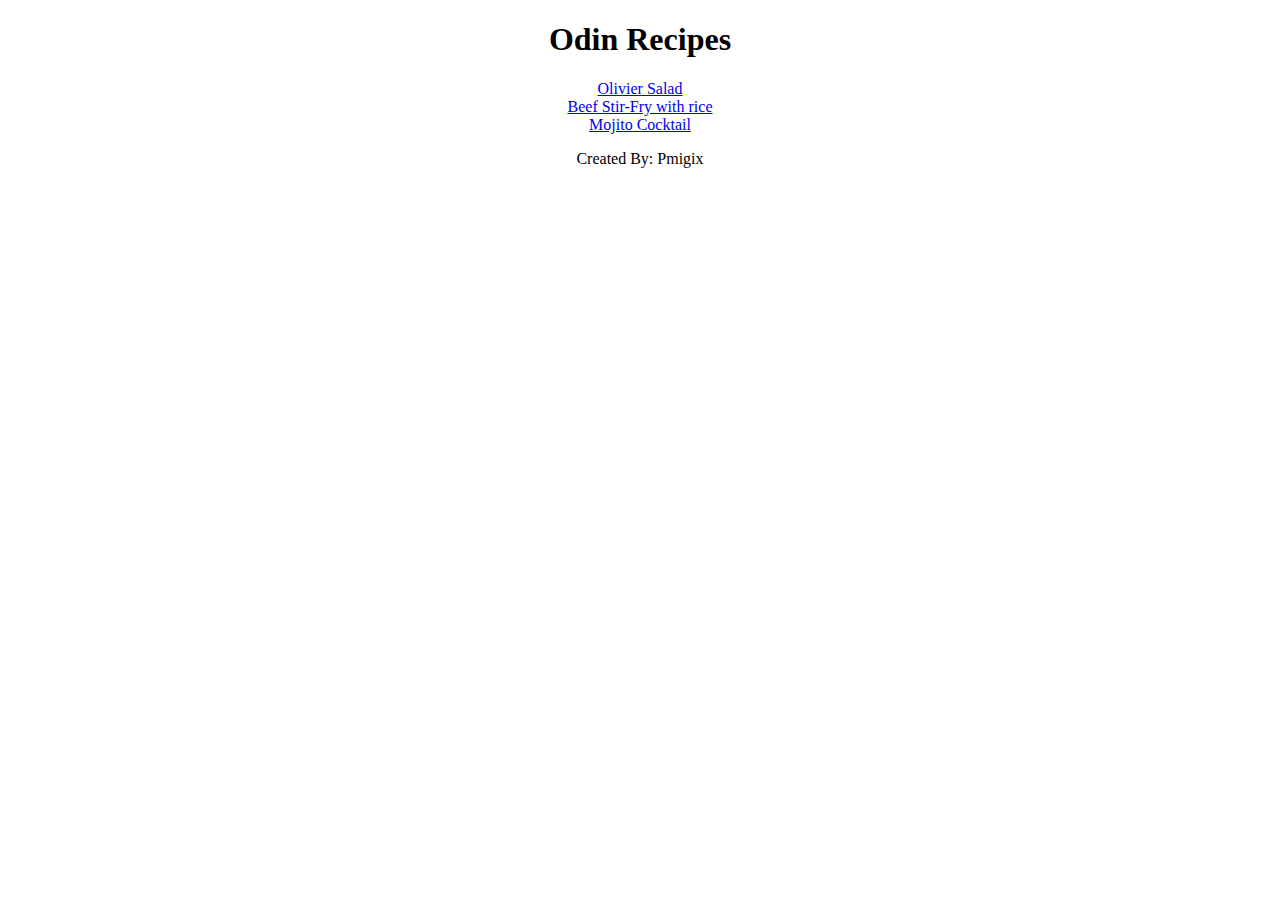
==== index.html @ 596cc9b1 "Add index.html and recipes folder" ====
<!DOCTYPE html>
<html lang="en">
    <head>
        <meta charset="UTF-8">
        <title>Project: Recipes</title>
    </head>
    <body>
        <center>
        <div class="recipes">
        <h1>Odin Recipes</h1>
        <a href="./recipes/olivye.html">Olivier Salad</a><br>
        <a href="./recipes/stir-fry.html">Beef Stir-Fry with rice</a><br>
        <a href="./recipes/mojito.html">Mojito Cocktail</a><br>
        </div>
        </center>
    </body>
    <footer>
        <center><p>Created By: Pmigix</p></center>
    </footer>
</html>
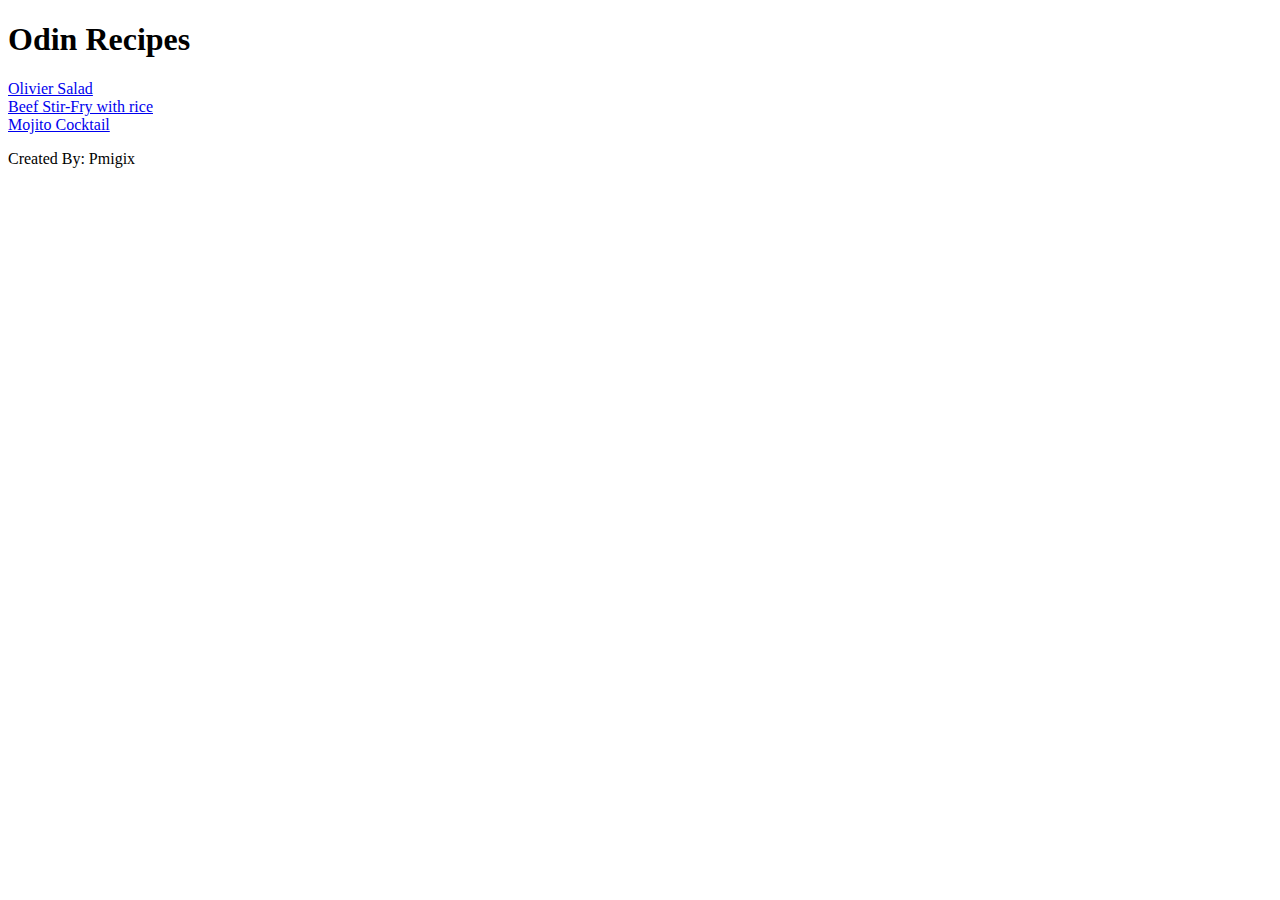
==== commit b6db5d36: "Restructure index.html" ====
--- a/index.html
+++ b/index.html
@@ -5,16 +5,22 @@
         <title>Project: Recipes</title>
     </head>
     <body>
-        <center>
-        <div class="recipes">
-        <h1>Odin Recipes</h1>
-        <a href="./recipes/olivye.html">Olivier Salad</a><br>
-        <a href="./recipes/stir-fry.html">Beef Stir-Fry with rice</a><br>
-        <a href="./recipes/mojito.html">Mojito Cocktail</a><br>
-        </div>
-        </center>
+        <header>
+            <h1>Odin Recipes</h1>
+        </header>
+        <main>
+            <article id="recipe1">
+                <a href="./recipes/olivye.html">Olivier Salad</a><br>
+            </article>
+            <article id="recipe2">
+                <a href="./recipes/stir-fry.html">Beef Stir-Fry with rice</a><br>
+            </article>
+            <article id="recipe3">
+                <a href="./recipes/mojito.html">Mojito Cocktail</a><br>
+            </article>
+        </main>
+        <footer>
+            <p>Created By: Pmigix</p>
+        </footer>
     </body>
-    <footer>
-        <center><p>Created By: Pmigix</p></center>
-    </footer>
 </html>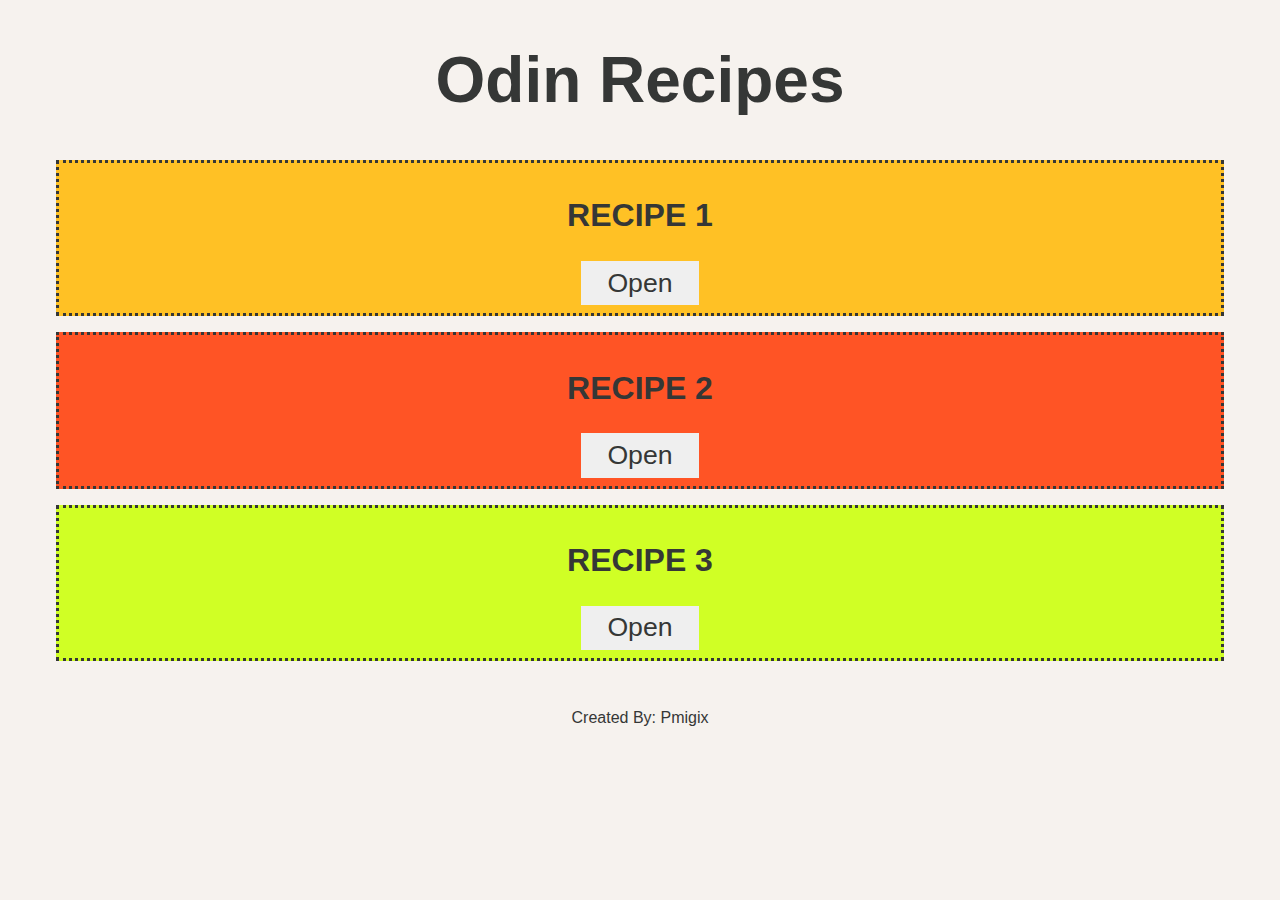
==== commit 74dcf6f6: "Add style to index.html" ====
--- a/index.html
+++ b/index.html
@@ -1,22 +1,32 @@
 <!DOCTYPE html>
 <html lang="en">
     <head>
+        <title>Project: Recipes</title>
         <meta charset="UTF-8">
-        <title>Project: Recipes</title>
+        <link rel="stylesheet" href="styles.css">
     </head>
     <body>
         <header>
             <h1>Odin Recipes</h1>
         </header>
         <main>
-            <article id="recipe1">
-                <a href="./recipes/olivye.html">Olivier Salad</a><br>
+            <article class="recipes" id="a1">
+                <h2>RECIPE 1</h2>
+                <button type="button">
+                    <a href="./recipes/olivye.html">Open</a>
+                </button>
             </article>
-            <article id="recipe2">
-                <a href="./recipes/stir-fry.html">Beef Stir-Fry with rice</a><br>
+            <article class="recipes" id="a2">
+                <h2>RECIPE 2</h2>
+                <button type="button">
+                    <a href="./recipes/stir-fry.html">Open</a>
+                </button>
             </article>
-            <article id="recipe3">
-                <a href="./recipes/mojito.html">Mojito Cocktail</a><br>
+            <article class="recipes" id="a3">
+                <h2>RECIPE 3</h2>
+                <button type="button">
+                    <a href="./recipes/mojito.html">Open</a>
+                </button>
             </article>
         </main>
         <footer>
--- a/styles.css
+++ b/styles.css
@@ -0,0 +1,49 @@
+* {
+    text-align: center;
+    color: #353736;
+    font-family: Arial, Helvetica, sans-serif;
+}
+
+h1 {
+    font-size: 4em;
+}
+
+h2, .recipes a {
+    font-size: 2em;
+    text-decoration: none;
+}
+
+body {
+    background-color: #f6f2ee;
+}
+
+.recipes {
+    border: dotted #353736;
+    margin: 1em 3em;
+    padding: 0.5em;
+}
+
+#a1 {
+    background-color: #ffc125;
+}
+
+#a2 {
+    background-color:#ff5425;
+}
+
+#a3 {
+    background-color: #d0ff25;
+}
+
+button {
+    border-style: none;
+    padding: 0.5em 2em;
+}
+
+button:hover {
+    background-color: dodgerblue;
+}
+
+footer {
+    margin-top: 3em;
+}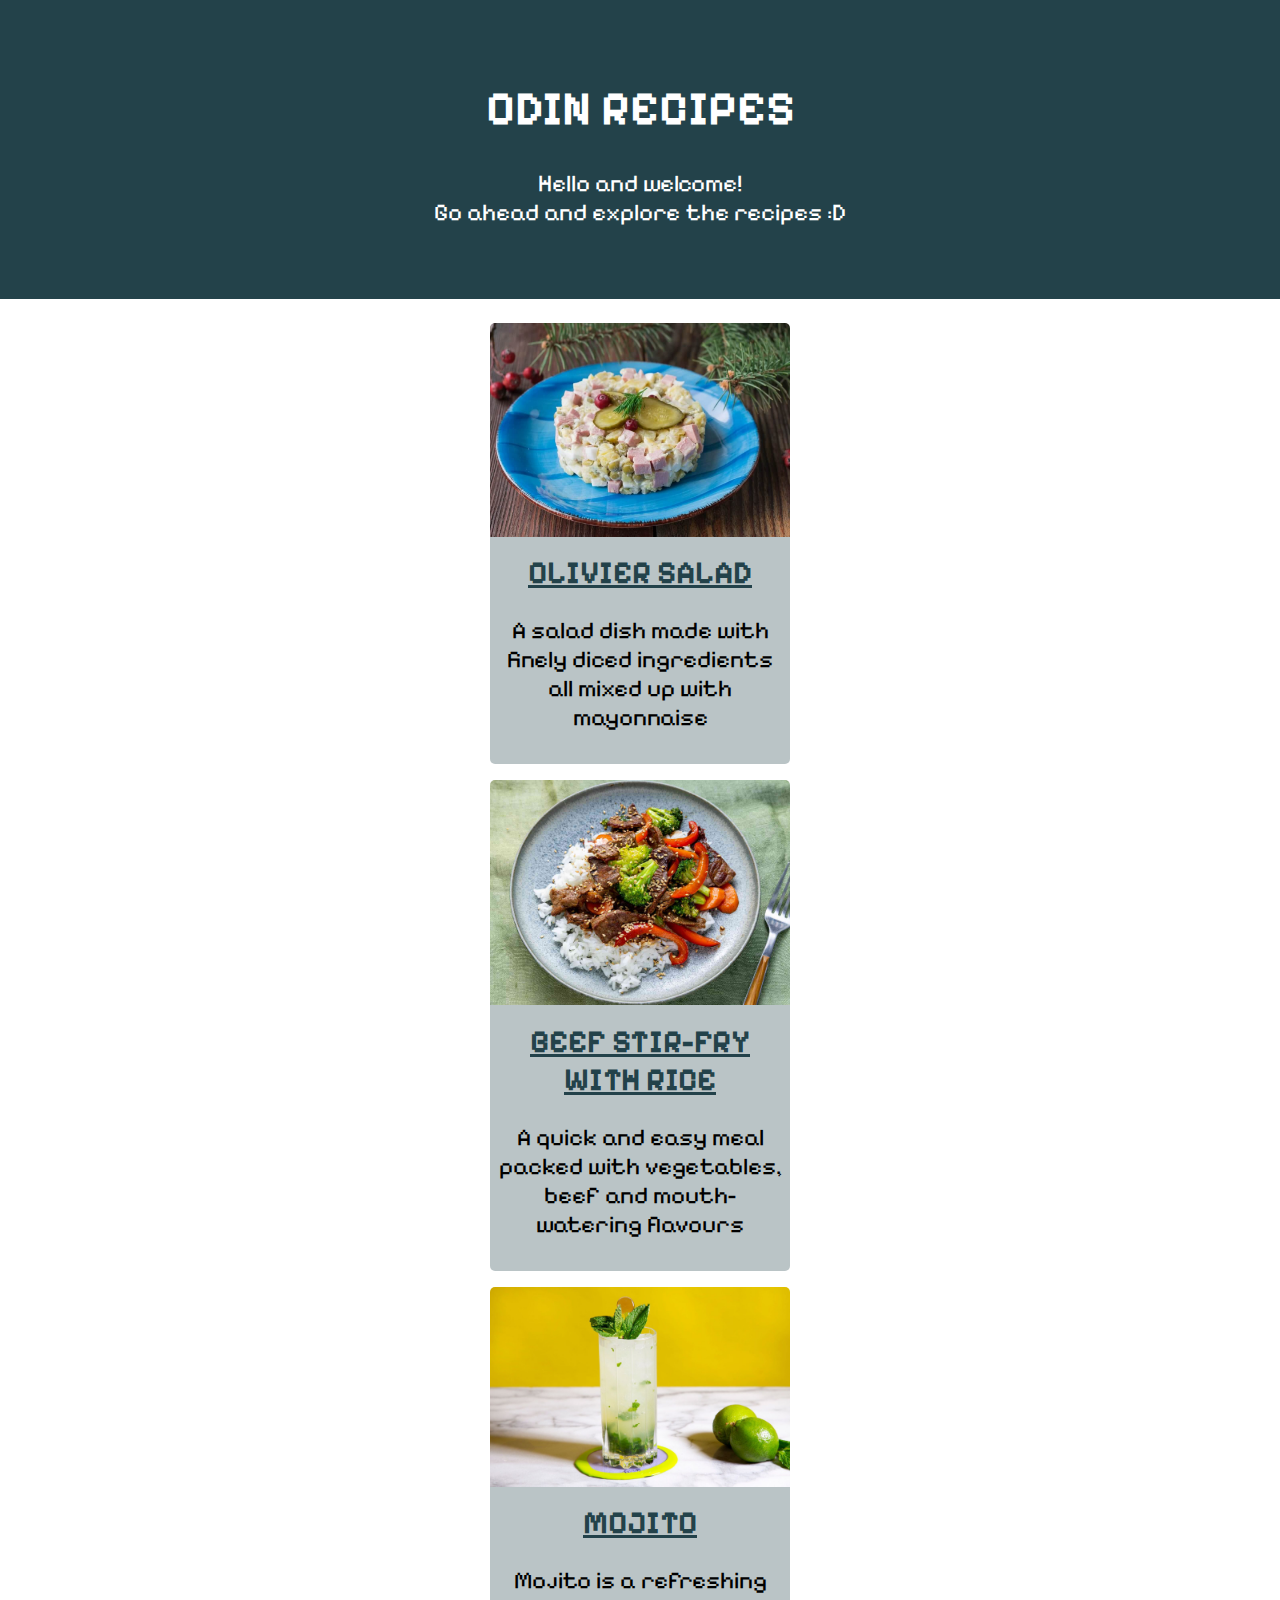
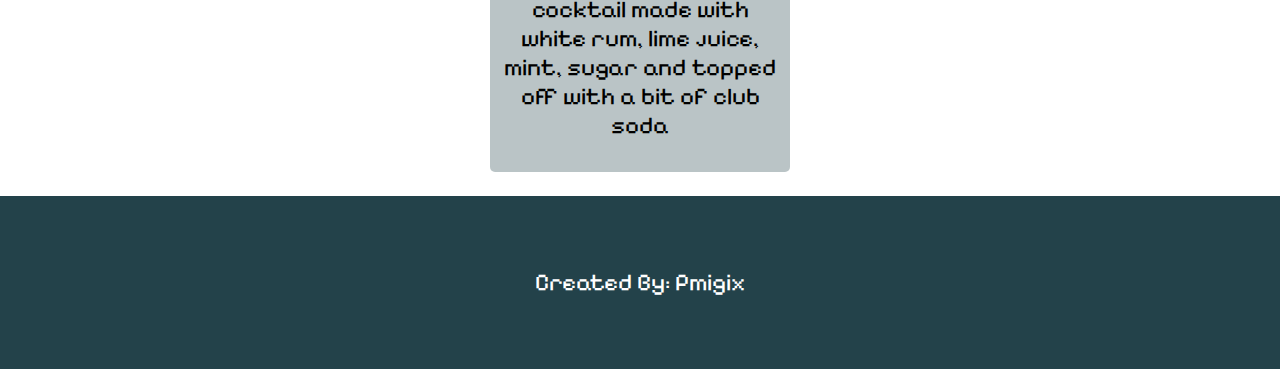
==== commit 6d7cffbb: "Redesign homepage" ====
--- a/index.html
+++ b/index.html
@@ -1,36 +1,49 @@
 <!DOCTYPE html>
 <html lang="en">
     <head>
-        <title>Project: Recipes</title>
         <meta charset="UTF-8">
         <link rel="stylesheet" href="styles.css">
+        <link rel="preconnect" href="https://fonts.googleapis.com">
+        <link rel="preconnect" href="https://fonts.gstatic.com" crossorigin>
+        <link href="https://fonts.googleapis.com/css2?family=Pixelify+Sans&display=swap" rel="stylesheet">
+        <title>Project: Recipes</title>
     </head>
     <body>
         <header>
-            <h1>Odin Recipes</h1>
+            <div class="container">
+                <div class="intro">
+                    <h1>Odin Recipes</h1>
+                    <p>Hello and welcome!<br>Go ahead and explore the recipes :D</p>
+                </div>
+            </div>
         </header>
         <main>
-            <article class="recipes" id="a1">
-                <h2>RECIPE 1</h2>
-                <button type="button">
-                    <a href="./recipes/olivye.html">Open</a>
-                </button>
-            </article>
-            <article class="recipes" id="a2">
-                <h2>RECIPE 2</h2>
-                <button type="button">
-                    <a href="./recipes/stir-fry.html">Open</a>
-                </button>
-            </article>
-            <article class="recipes" id="a3">
-                <h2>RECIPE 3</h2>
-                <button type="button">
-                    <a href="./recipes/mojito.html">Open</a>
-                </button>
-            </article>
+            <div class="recipe">
+                <img src="./img/olivye.jpg" alt="Olivier Salad">
+                <div class="content olivye">
+                    <a href="./recipes/olivye.html"><h1>Olivier Salad</h1></a>
+                    <p>A salad dish made with finely diced ingredients all mixed up with mayonnaise</p>
+                </div>
+            </div>
+            <div class="recipe">
+                <img src="./img/stir-fry.jpg" alt="Beef Stir-Fry with rice">
+                <div class="content stirfry">
+                    <a href="./recipes/stir-fry.html"><h1>Beef stir-fry with rice</h1></a>
+                    <p>A quick and easy meal packed with vegetables, beef and mouth-watering flavours</p>
+                </div>
+            </div>
+            <div class="recipe mojito">
+                <img src="./img/mojito.jpg" alt="Mojito">
+                <div class="content stirfry">
+                    <a href="./recipes/mojito.html"><h1>Mojito</h1></a>
+                    <p>Mojito is a refreshing cocktail made with white rum, lime juice, mint, sugar and topped off with a bit of club soda</p>
+                </div>
+            </div>
         </main>
         <footer>
-            <p>Created By: Pmigix</p>
+            <div class="container">
+                <p>Created By: Pmigix</p>
+            </div>
         </footer>
     </body>
 </html>--- a/styles.css
+++ b/styles.css
@@ -1,49 +1,88 @@
+:root {
+    --green: #23424a;
+    --weaker-green: #23424a50;
+}
+
 * {
+    box-sizing: border-box;
+}
+
+body {
+    margin: 0;
+    font-family: 'Pixelify Sans', sans-serif;
     text-align: center;
-    color: #353736;
-    font-family: Arial, Helvetica, sans-serif;
+}
+
+header, footer {
+    width: 100%;
+    background-color: var(--green);
+    color: white;
+}
+
+header {
+    margin-bottom: .5rem;
+}
+
+footer {
+    margin-top: 1.5rem;
+}
+
+.container {
+    width: 80%;
+    max-width: 750px;
+    margin: 0 auto;
+    padding: 3rem 0;
+}
+
+.recipe {
+    margin: 0 auto;
+    width: 50%;
+}
+
+.content {
+    background-color: var(--weaker-green);
+    padding: .5rem;
+    margin: -1rem auto 0 auto;
+}
+
+img, .content {
+    width: 100%;
+    max-width: 300px;
+    height: auto;
+    border-radius: 5px;
+}
+
+img {
+    margin-top: 1rem;
+    border-bottom-left-radius: 0;
+    border-bottom-right-radius: 0;
 }
 
 h1 {
-    font-size: 4em;
+    text-transform: uppercase;
+    font-size: 2rem;
 }
 
-h2, .recipes a {
-    font-size: 2em;
-    text-decoration: none;
+.intro h1 {
+    font-size: 3rem;
 }
 
-body {
-    background-color: #f6f2ee;
+a {
+    color: var(--green);
 }
 
-.recipes {
-    border: dotted #353736;
-    margin: 1em 3em;
-    padding: 0.5em;
+.olivye a:hover {
+    color: dodgerblue;
 }
 
-#a1 {
-    background-color: #ffc125;
+.stirfry a:hover {
+    color: tomato;
 }
 
-#a2 {
-    background-color:#ff5425;
+.mojito a:hover {
+    color: yellowgreen;
 }
 
-#a3 {
-    background-color: #d0ff25;
-}
-
-button {
-    border-style: none;
-    padding: 0.5em 2em;
-}
-
-button:hover {
-    background-color: dodgerblue;
-}
-
-footer {
-    margin-top: 3em;
+p {
+    font-size: 1.5rem;
 }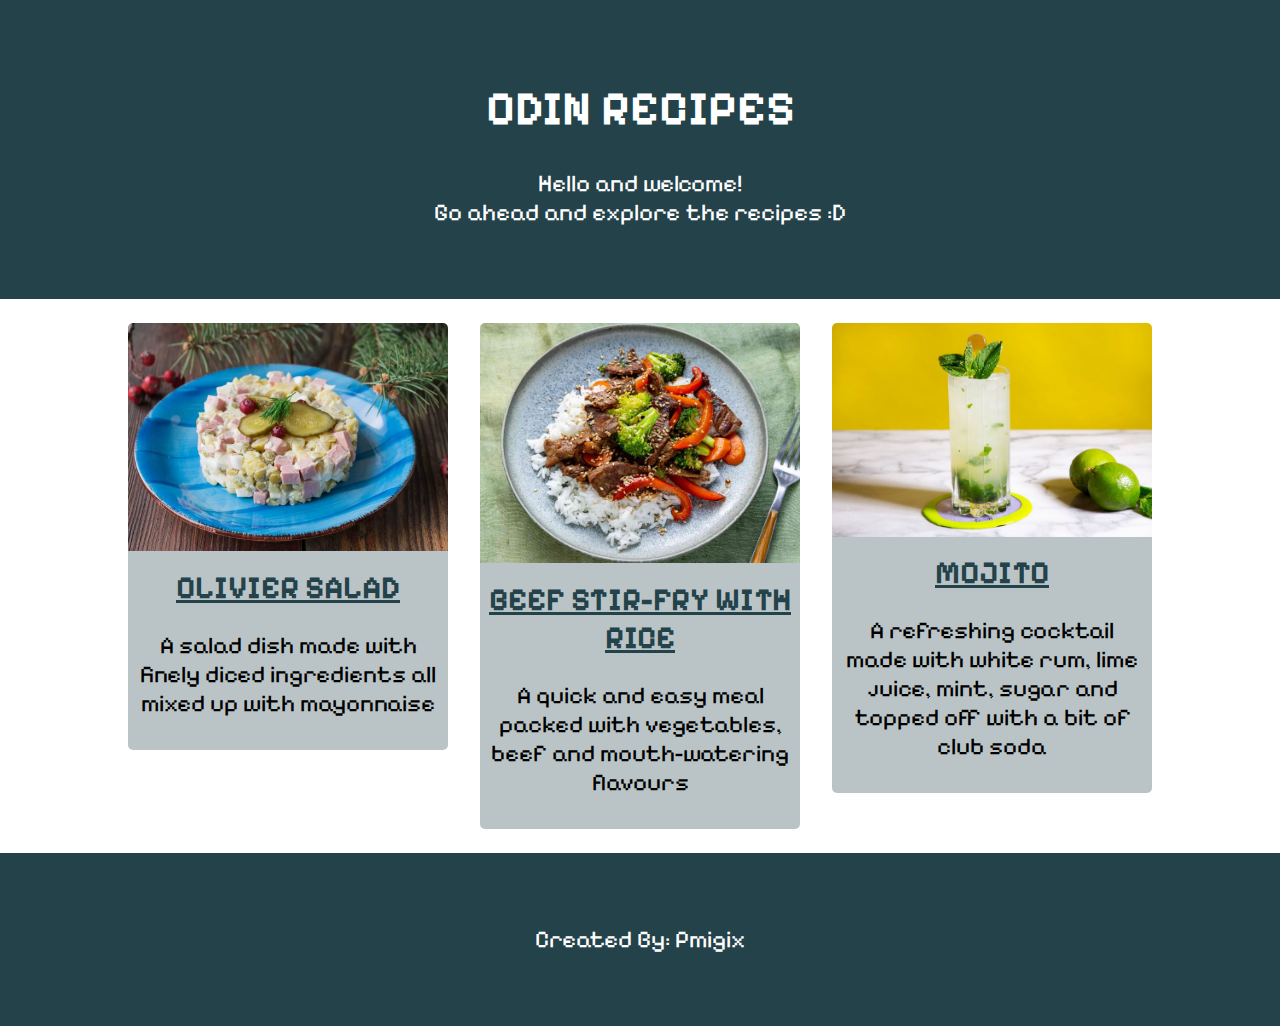
==== commit 2dde5849: "Position recipes horizontally with Flexbox" ====
--- a/index.html
+++ b/index.html
@@ -18,25 +18,27 @@
             </div>
         </header>
         <main>
-            <div class="recipe">
-                <img src="./img/olivye.jpg" alt="Olivier Salad">
-                <div class="content olivye">
-                    <a href="./recipes/olivye.html"><h1>Olivier Salad</h1></a>
-                    <p>A salad dish made with finely diced ingredients all mixed up with mayonnaise</p>
+            <div class="flex-container">
+                <div class="recipe">
+                    <img src="./img/olivye.jpg" alt="Olivier Salad">
+                    <div class="content olivye">
+                        <a href="./recipes/olivye.html"><h1>Olivier Salad</h1></a>
+                        <p>A salad dish made with finely diced ingredients all mixed up with mayonnaise</p>
+                    </div>
                 </div>
-            </div>
-            <div class="recipe">
-                <img src="./img/stir-fry.jpg" alt="Beef Stir-Fry with rice">
-                <div class="content stirfry">
-                    <a href="./recipes/stir-fry.html"><h1>Beef stir-fry with rice</h1></a>
-                    <p>A quick and easy meal packed with vegetables, beef and mouth-watering flavours</p>
+                <div class="recipe">
+                    <img src="./img/stir-fry.jpg" alt="Beef Stir-Fry with rice">
+                    <div class="content stirfry">
+                        <a href="./recipes/stir-fry.html"><h1>Beef stir-fry with rice</h1></a>
+                        <p>A quick and easy meal packed with vegetables, beef and mouth-watering flavours</p>
+                    </div>
                 </div>
-            </div>
-            <div class="recipe mojito">
-                <img src="./img/mojito.jpg" alt="Mojito">
-                <div class="content stirfry">
-                    <a href="./recipes/mojito.html"><h1>Mojito</h1></a>
-                    <p>Mojito is a refreshing cocktail made with white rum, lime juice, mint, sugar and topped off with a bit of club soda</p>
+                <div class="recipe">
+                    <img src="./img/mojito.jpg" alt="Mojito">
+                    <div class="content mojito">
+                        <a href="./recipes/mojito.html"><h1>Mojito</h1></a>
+                        <p>A refreshing cocktail made with white rum, lime juice, mint, sugar and topped off with a bit of club soda</p>
+                    </div>
                 </div>
             </div>
         </main>
--- a/styles.css
+++ b/styles.css
@@ -34,6 +34,13 @@
     padding: 3rem 0;
 }
 
+.flex-container {
+    display: flex;
+    gap: 2rem;
+    margin: 0 auto;
+    width: 80%;
+}
+
 .recipe {
     margin: 0 auto;
     width: 50%;
@@ -47,7 +54,6 @@
 
 img, .content {
     width: 100%;
-    max-width: 300px;
     height: auto;
     border-radius: 5px;
 }
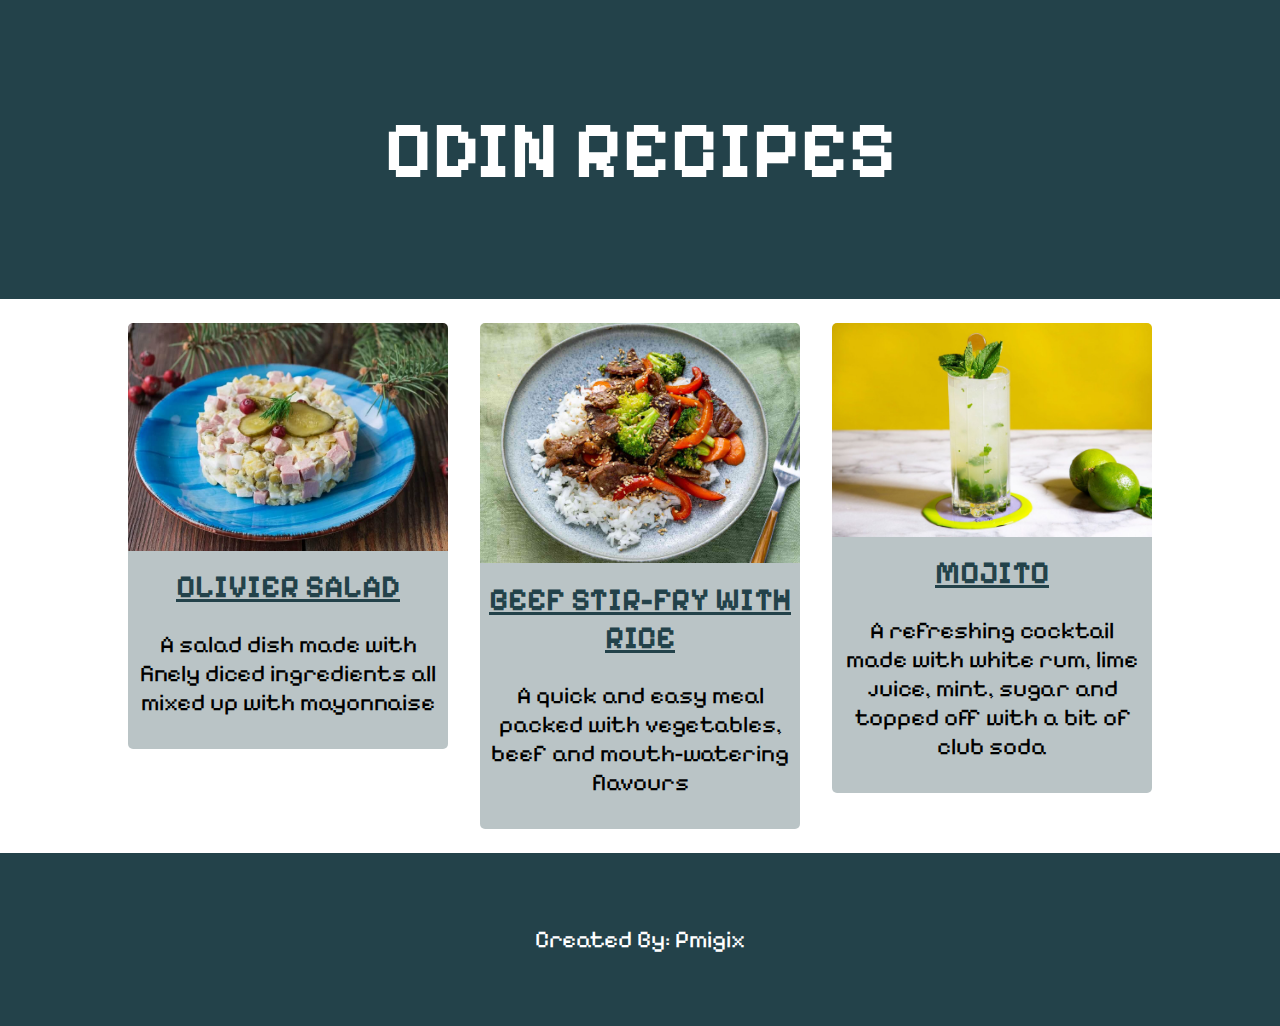
==== commit 45425c3e: "Add slide animation" ====
--- a/index.html
+++ b/index.html
@@ -11,10 +11,7 @@
     <body>
         <header>
             <div class="container">
-                <div class="intro">
-                    <h1>Odin Recipes</h1>
-                    <p>Hello and welcome!<br>Go ahead and explore the recipes :D</p>
-                </div>
+                <h1 class="slide">Odin Recipes</h1>
             </div>
         </header>
         <main>
--- a/styles.css
+++ b/styles.css
@@ -69,8 +69,8 @@
     font-size: 2rem;
 }
 
-.intro h1 {
-    font-size: 3rem;
+.container h1 {
+    font-size: 5rem;
 }
 
 a {
@@ -91,4 +91,19 @@
 
 p {
     font-size: 1.5rem;
+}
+
+@keyframes slide {
+    from {
+        transform: translateY(-200%);
+      }
+    
+      to {
+        transform: translateY(0%);
+      }
+}
+
+.slide {
+    animation-name: slide;
+    animation-duration: 2s;
 }